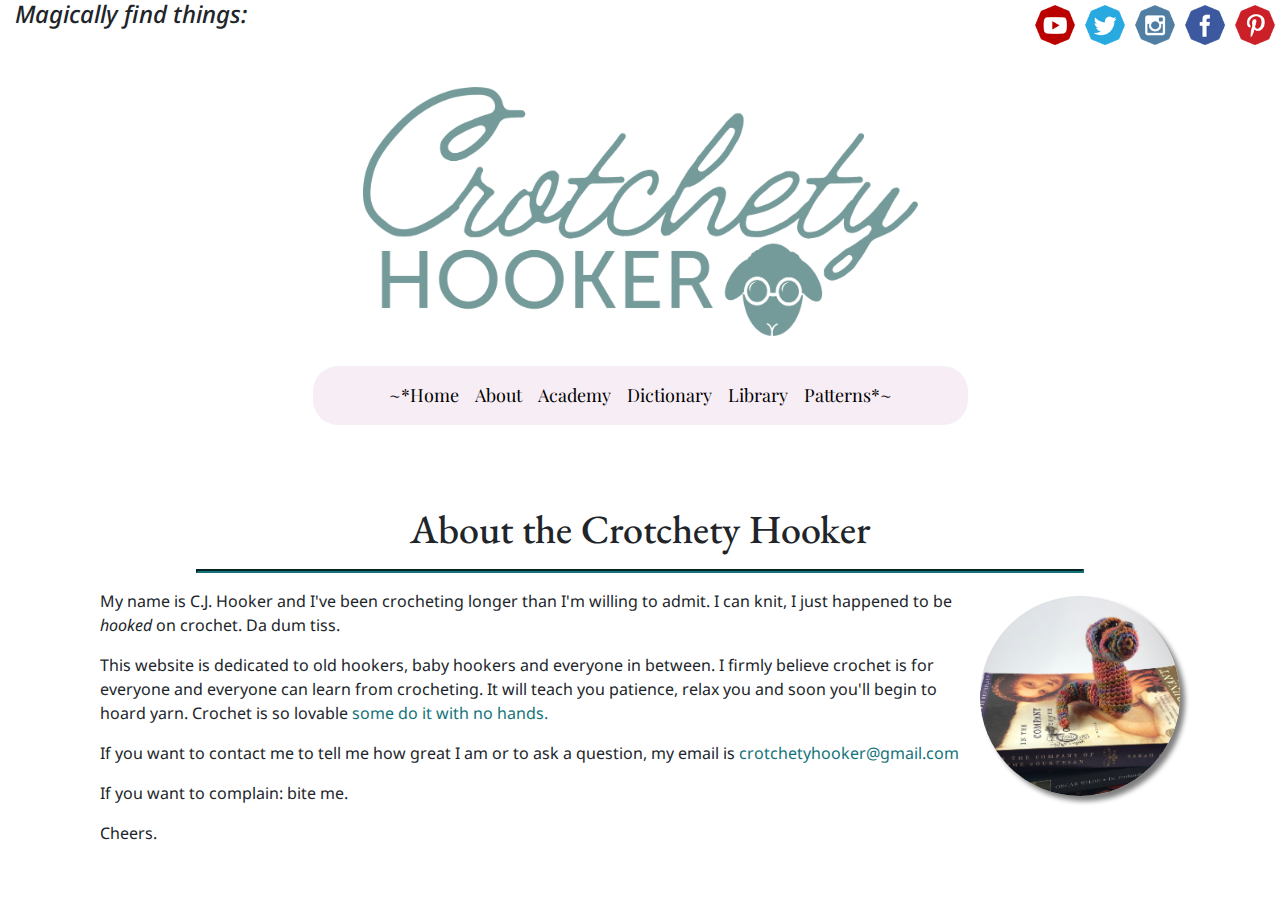
==== about.html @ 9876dec4 "Update about.html" ====
<!DOCTYPE html>
<html lang="en">

<head>
  <!-- Required meta tags -->
  <meta charset="utf-8">
  <meta content="width=device-width, initial-scale=1, shrink-to-fit=no" name="viewport">
  <!-- CSS references -->
  <link href="https://stackpath.bootstrapcdn.com/bootstrap/4.1.1/css/bootstrap.min.css" rel="stylesheet">
  <link href="stylesheet.css" rel="stylesheet">
  <!-- Google Fonts -->
  <link href="https://fonts.googleapis.com/css?family=Noto+Sans" rel="stylesheet">
  <link href="https://fonts.googleapis.com/css?family=Playfair+Display" rel="stylesheet">
  <link href="https://fonts.googleapis.com/css?family=EB+Garamond|Noto+Sans" rel="stylesheet">
  <title>Homepage</title>
  <link href="logo.png" rel="icon" type="image/png">
  <!--Google Analytics tracking-->
  <script async src="https://www.googletagmanager.com/gtag/js?id=UA-120977745-1">
  </script>
  <script>
    window.dataLayer = window.dataLayer || [];

    function gtag() {
      dataLayer.push(arguments);
    }
    gtag('js', new Date());

    gtag('config', 'UA-120977745-1');
  </script>

  <script src="https://ajax.googleapis.com/ajax/libs/jquery/3.3.1/jquery.min.js"></script>
</head>

<body>
  <!-- Header- Top Nav/Social Icons, Search and Mobile Ad -->
   <header>
	    <div id="nav-placeholder">
	    </div>
	  </header>
  <!-- Begin body grid -->
  <div class="container">
    <div class="col-sm-12">
      <center>
        <h1>About the Crotchety Hooker</h1>
        <p>
          <p>
      </center>
      <hr>
      <p>
        <p>
          <img src="worm.jpg" class="image" itemprop="image" align="right" height="200px" width="200px" />
          <p>
            My name is C.J. Hooker and I've been crocheting longer than I'm willing to admit. I can knit, I just happened to be <i>hooked</i> on crochet. Da dum tiss.
            <p>
              This website is dedicated to old hookers, baby hookers and everyone in between. I firmly believe crochet is for everyone and everyone can learn from crocheting. It will teach you patience, relax you and soon you'll begin to hoard yarn. Crochet is so lovable
              <a href="https://www.youtube.com/watch?v=tZH7WSM4bNY">some do it with no hands.</a>
              <p>
                If you want to contact me to tell me how great I am or to ask a question, my email is <a href="mailto:crotchetyhooker@gmail.com?Subject=Hello%20I%20have%20a%20question" target="_top">crotchetyhooker@gmail.com</a>
                <p>
                  If you want to complain: bite me.
                  <p>
                    Cheers.
    </div>
  </div>
  <!--end main article-->

  </div>
  </div>
  <!-- Footer Elements -->
  </p>
   <footer>
	    <div id=“footer-placeholder">
	    </div>
	  </footer>
  <!-- Javascript-->
  <script src="https://cdnjs.cloudflare.com/ajax/libs/popper.js/1.14.3/umd/popper.min.js">
  </script>
  <script src="https://stackpath.bootstrapcdn.com/bootstrap/4.1.1/js/bootstrap.min.js">
  </script>
  <script>
    $(function() {
      $("#nav-placeholder").load("header.html");
    });
  </script>
                                              <script>
	    $(function() {
	      $(“#footer-placeholder").load("footer.html");
	    });
	  </script>

</body>

</html>
---- stylesheet.css ----
/* Full Page Styling */

p {
  font-family: 'Noto Sans', sans-serif;
}

h1 {
  font-family: 'EB Garamond', serif;
}

h4 {
  font-family: 'Noto Sans', sans-serif;
}

a {
  color: #14737a;
}

/* Social Icons Styling */

.column {
  float: right;
  width: 50px;
  height: 50px;
  padding: 5px;
}

.column2 {
  width: 50px;
  height: 50px;
  padding: 5px;
  display: inline-block;
}

.row2::after {
  content: "";
  clear: both;
  display: table;
}

/* Google Search Bar Styling*/

#searchContainer {
  float: right;
  display: inline-block;
  width: 29%;
}

#search {
  display: inline-block;
}

.scontainer {
  display: flex;
  align-items: center;
  padding-left: 15px;
  padding-bottom: 50px;
}

/* Top NavBar Styling*/

.navbar-custom {
  background-color: #f7edf5;
  border-radius: 25px;
  font-size: 18px;
  width: 50%;
  text-align: center;
  margin: 0 auto;
  font-family: 'Playfair Display', serif;
}

@media only screen and (min-width: 1025px) {
  .navbar-custom {
    margin-bottom: 80px;
    margin-top: 30px;
  }
}

/* change the brand and text color */

.navbar-custom .navbar-brand, .navbar-custom .navbar-text {
  color: black;
}

/* change the link color */

.navbar-custom .navbar-nav .nav-link {
  color: black;
}

/* change the color of active or hovered links */

.nav-item.active .nav-link, .navbar-custom .nav-item:hover .nav-link {
  color: #14737a;
  text-decoration: underline;
}

.nav-item.visited {
  color: #14737a;
}

.custom-toggler.navbar-toggler {
  border-color: rgb(0, 0, 0);
}

.custom-toggler .navbar-toggler-icon {
  background-image: url("data:image/svg+xml;charset=utf8,%3Csvg viewBox='0 0 32 32' xmlns='http://www.w3.org/2000/svg'%3E%3Cpath stroke='rgba(0,0,0, 0.7)' stroke-width='2' stroke-linecap='round' stroke-miterlimit='10' d='M4 8h24M4 16h24M4 24h24'/%3E%3C/svg%3E");
}

/* Useful Empty Div */

.empty {
  height: 5%;
}

/* Leftnav styling */

.leftnav {
  background-color: white;
  margin-top: 50px;
}

.nav li a {
  color: black;
}

.nav li a:hover {
  background-color: #555;
  color: white;
}

.flex-sm-column {
  position: fixed;
}

/* Main Article Styling*/

.mainarticlebg {
  background: white;
}

/* General Shadow Image Styling*/

.image {
  border-radius: 50%;
  box-shadow: 5px 5px 5px grey;
  margin: 7px auto;
}

.section::after {
  content: "";
  clear: both;
  display: table;
}

.rightimage {
  float: right;
}

.leftimage {
  float: left;
}

th, td {
  padding: 10px;
}

hr {
  display: block;
  margin-top: 1em;
  margin-bottom: 1em;
  margin-left: 6em;
  margin-right: 6em;
  border-style: inset;
  border-width: 2px;
  border-color: #14737a;
}

.questions {
  text-align: center;
  margin-top: 40px;
}

/* Google Ads on Right Styling*/

.rightadbg {
  background: white;
}

/* Footer Content Styling*/

.footer {
  background-color: #f7edf5;
  font-size: 14px;
  width: 90%;
  left: 0;
  margin: 0 auto;
  margin-top: 100px;
  padding: 10px;
  overflow: hidden;
}

.footer a:link {
  color: #14737a;
}

/* visited link */

.footer a:visited {
  color: #14737a;
}

.button {
  background-color: #59c6af;
  border: none;
  color: black;
  padding: 5px 20px;
  text-align: center;
  text-decoration: none;
  display: inline-block;
  font-size: 15px;
}

/*Close body tag. Main color hex: 14737a */
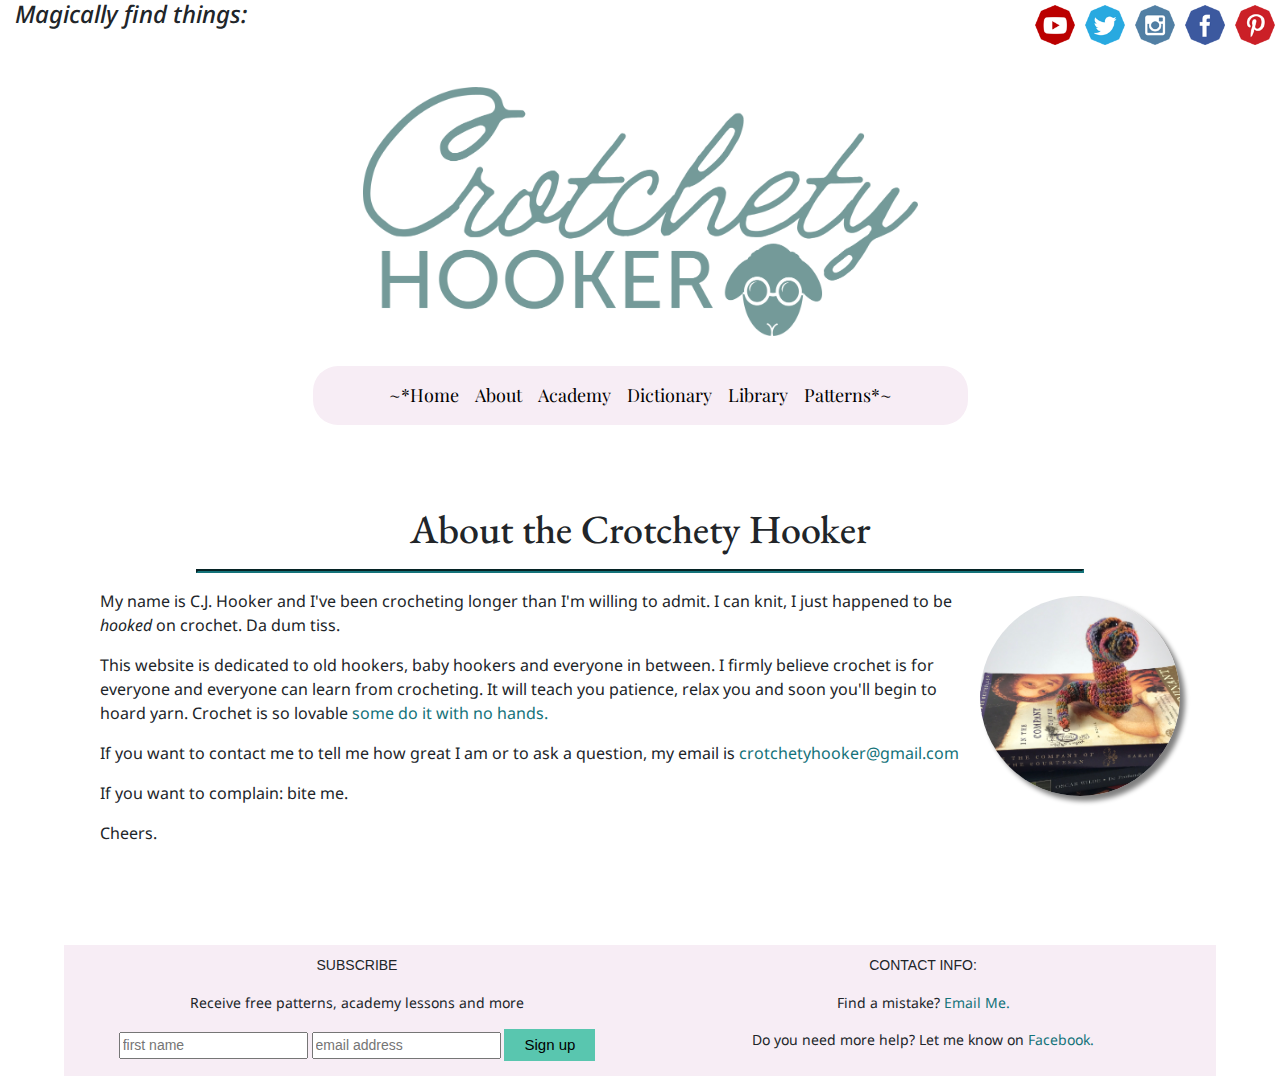
==== commit 36888923: "Update about.html" ====
--- a/about.html
+++ b/about.html
@@ -1,3 +1,4 @@
+
 <!DOCTYPE html>
 <html lang="en">
 
@@ -64,14 +65,13 @@
   </div>
   <!--end main article-->
 
-  </div>
-  </div>
   <!-- Footer Elements -->
   </p>
-   <footer>
-	    <div id=“footer-placeholder">
-	    </div>
-	  </footer>
+  <footer>
+ 	    <div id="footer-placeholder">
+ 	    </div>
+ 	  </footer>
+
   <!-- Javascript-->
   <script src="https://cdnjs.cloudflare.com/ajax/libs/popper.js/1.14.3/umd/popper.min.js">
   </script>
@@ -82,9 +82,9 @@
       $("#nav-placeholder").load("header.html");
     });
   </script>
-                                              <script>
+    <script>
 	    $(function() {
-	      $(“#footer-placeholder").load("footer.html");
+	      $("#footer-placeholder").load("footer.html");
 	    });
 	  </script>
 
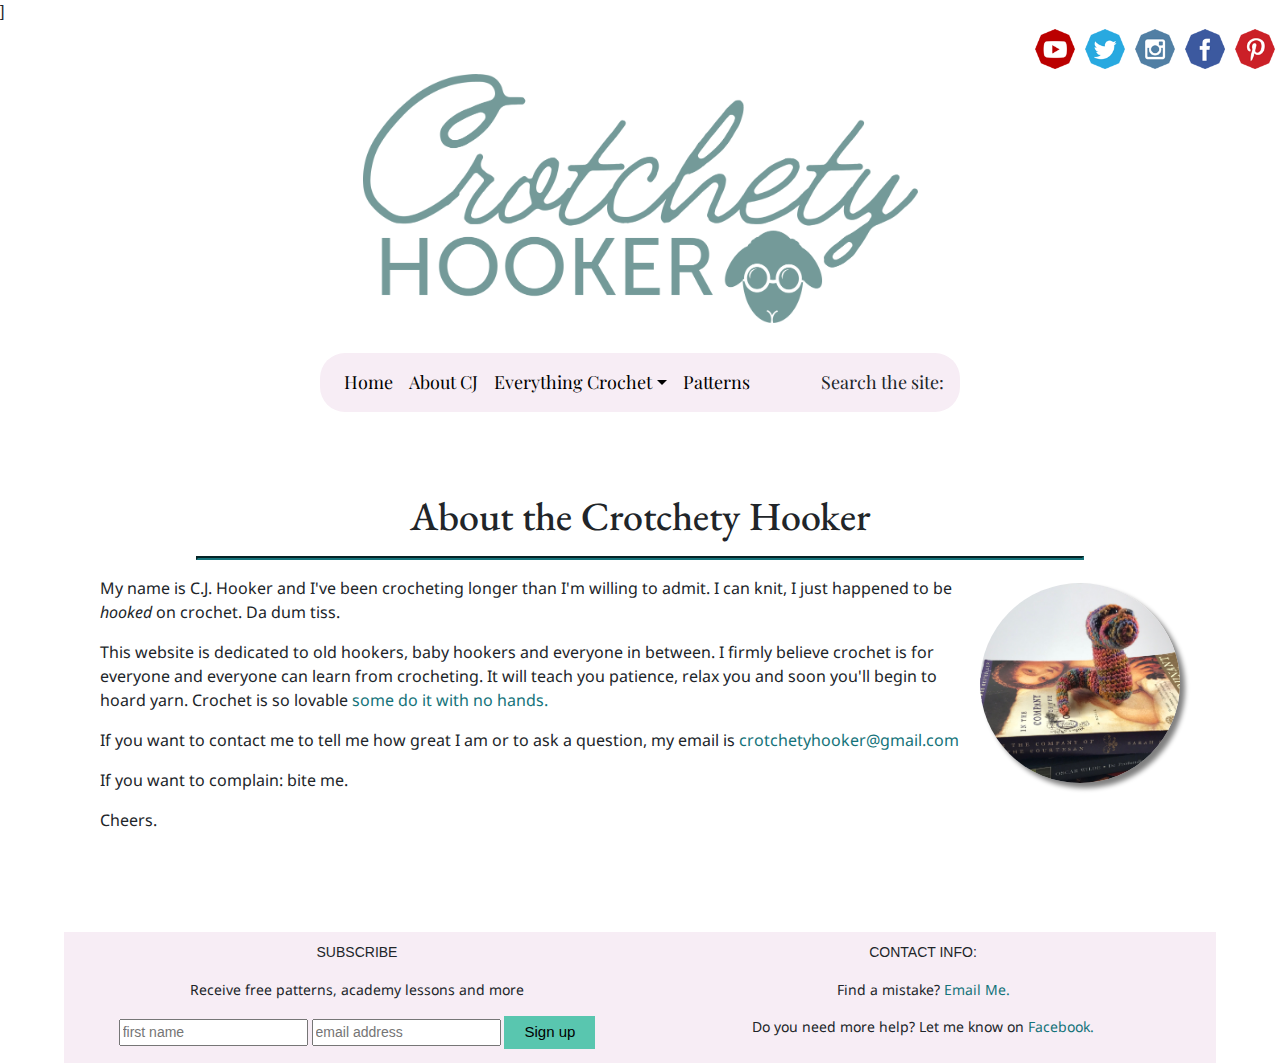
==== commit 7ce9d9e9: "final1" ====
--- a/about.html
+++ b/about.html
@@ -1,20 +1,23 @@
-
 <!DOCTYPE html>
 <html lang="en">
 
 <head>
+
   <!-- Required meta tags -->
   <meta charset="utf-8">
   <meta content="width=device-width, initial-scale=1, shrink-to-fit=no" name="viewport">
+
   <!-- CSS references -->
   <link href="https://stackpath.bootstrapcdn.com/bootstrap/4.1.1/css/bootstrap.min.css" rel="stylesheet">
   <link href="stylesheet.css" rel="stylesheet">
+
   <!-- Google Fonts -->
   <link href="https://fonts.googleapis.com/css?family=Noto+Sans" rel="stylesheet">
   <link href="https://fonts.googleapis.com/css?family=Playfair+Display" rel="stylesheet">
   <link href="https://fonts.googleapis.com/css?family=EB+Garamond|Noto+Sans" rel="stylesheet">
-  <title>Homepage</title>
+  <title>Crotchety Hooker</title>
   <link href="logo.png" rel="icon" type="image/png">
+
   <!--Google Analytics tracking-->
   <script async src="https://www.googletagmanager.com/gtag/js?id=UA-120977745-1">
   </script>
@@ -28,16 +31,14 @@
 
     gtag('config', 'UA-120977745-1');
   </script>
-
-  <script src="https://ajax.googleapis.com/ajax/libs/jquery/3.3.1/jquery.min.js"></script>
 </head>
 
 <body>
+
   <!-- Header- Top Nav/Social Icons, Search and Mobile Ad -->
-   <header>
-	    <div id="nav-placeholder">
-	    </div>
-	  </header>
+  <div id="nav-placeholder">
+  </div>
+
   <!-- Begin body grid -->
   <div class="container">
     <div class="col-sm-12">
@@ -68,26 +69,24 @@
   <!-- Footer Elements -->
   </p>
   <footer>
- 	    <div id="footer-placeholder">
- 	    </div>
- 	  </footer>
+    <div id="footer-placeholder">
+    </div>
 
-  <!-- Javascript-->
-  <script src="https://cdnjs.cloudflare.com/ajax/libs/popper.js/1.14.3/umd/popper.min.js">
-  </script>
-  <script src="https://stackpath.bootstrapcdn.com/bootstrap/4.1.1/js/bootstrap.min.js">
-  </script>
-  <script>
-    $(function() {
-      $("#nav-placeholder").load("header.html");
-    });
-  </script>
+
+    <!-- Javascript-->
+    <script src="https://cdnjs.cloudflare.com/ajax/libs/popper.js/1.14.3/umd/popper.min.js"></script>
+    <script src="https://stackpath.bootstrapcdn.com/bootstrap/4.1.1/js/bootstrap.min.js"></script>
+    <script src="https://ajax.googleapis.com/ajax/libs/jquery/3.3.1/jquery.min.js"></script>
     <script>
-	    $(function() {
-	      $("#footer-placeholder").load("footer.html");
-	    });
-	  </script>
-
+      $(function() {
+        $("#nav-placeholder").load("header.html");
+      });
+    </script>
+    <script>
+      $(function() {
+        $("#footer-placeholder").load("footer.html");
+      });
+    </script>
 </body>
 
 </html>
--- a/stylesheet.css
+++ b/stylesheet.css
@@ -10,6 +10,7 @@
 
 h4 {
   font-family: 'Noto Sans', sans-serif;
+  font-size: 18px;
 }
 
 a {
@@ -17,6 +18,11 @@
 }
 
 /* Social Icons Styling */
+
+.logo {
+  width: 50%;
+  height: 50%;
+}
 
 .column {
   float: right;
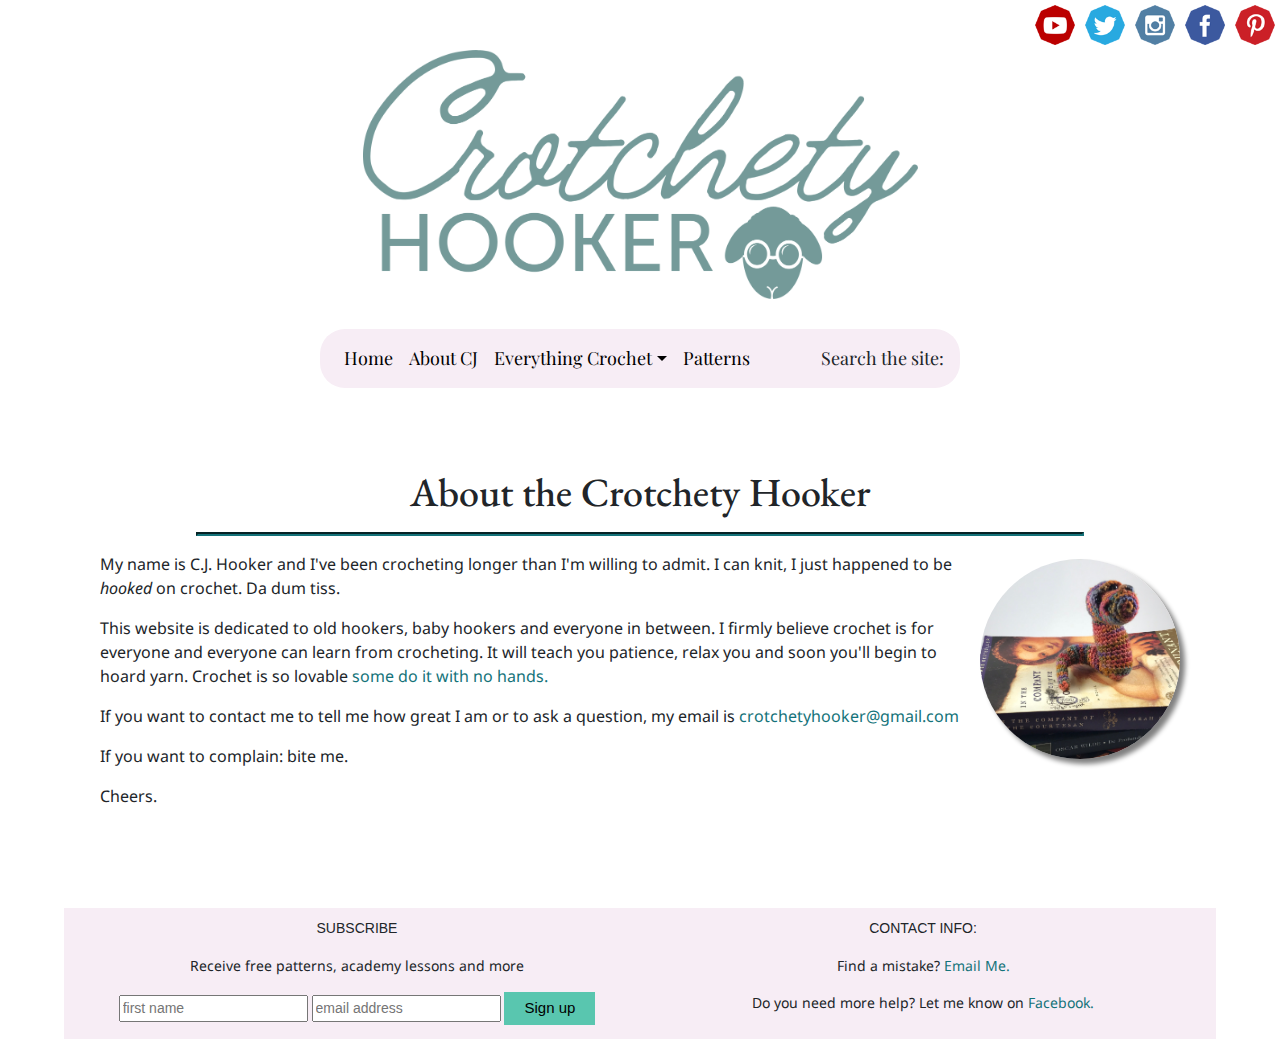
==== commit 1c51cc85: "swapped scripts" ====
--- a/about.html
+++ b/about.html
@@ -74,9 +74,10 @@
 
 
     <!-- Javascript-->
-    <script src="https://cdnjs.cloudflare.com/ajax/libs/popper.js/1.14.3/umd/popper.min.js"></script>
-    <script src="https://stackpath.bootstrapcdn.com/bootstrap/4.1.1/js/bootstrap.min.js"></script>
     <script src="https://ajax.googleapis.com/ajax/libs/jquery/3.3.1/jquery.min.js"></script>
+  <script src="https://cdnjs.cloudflare.com/ajax/libs/popper.js/1.14.3/umd/popper.min.js"></script>
+  <script src="https://stackpath.bootstrapcdn.com/bootstrap/4.1.1/js/bootstrap.min.js"></script>
+  
     <script>
       $(function() {
         $("#nav-placeholder").load("header.html");
--- a/stylesheet.css
+++ b/stylesheet.css
@@ -22,6 +22,11 @@
 .logo {
   width: 50%;
   height: 50%;
+}
+
+.logo>img {
+  width: 100%;
+  height: 100%
 }
 
 .column {
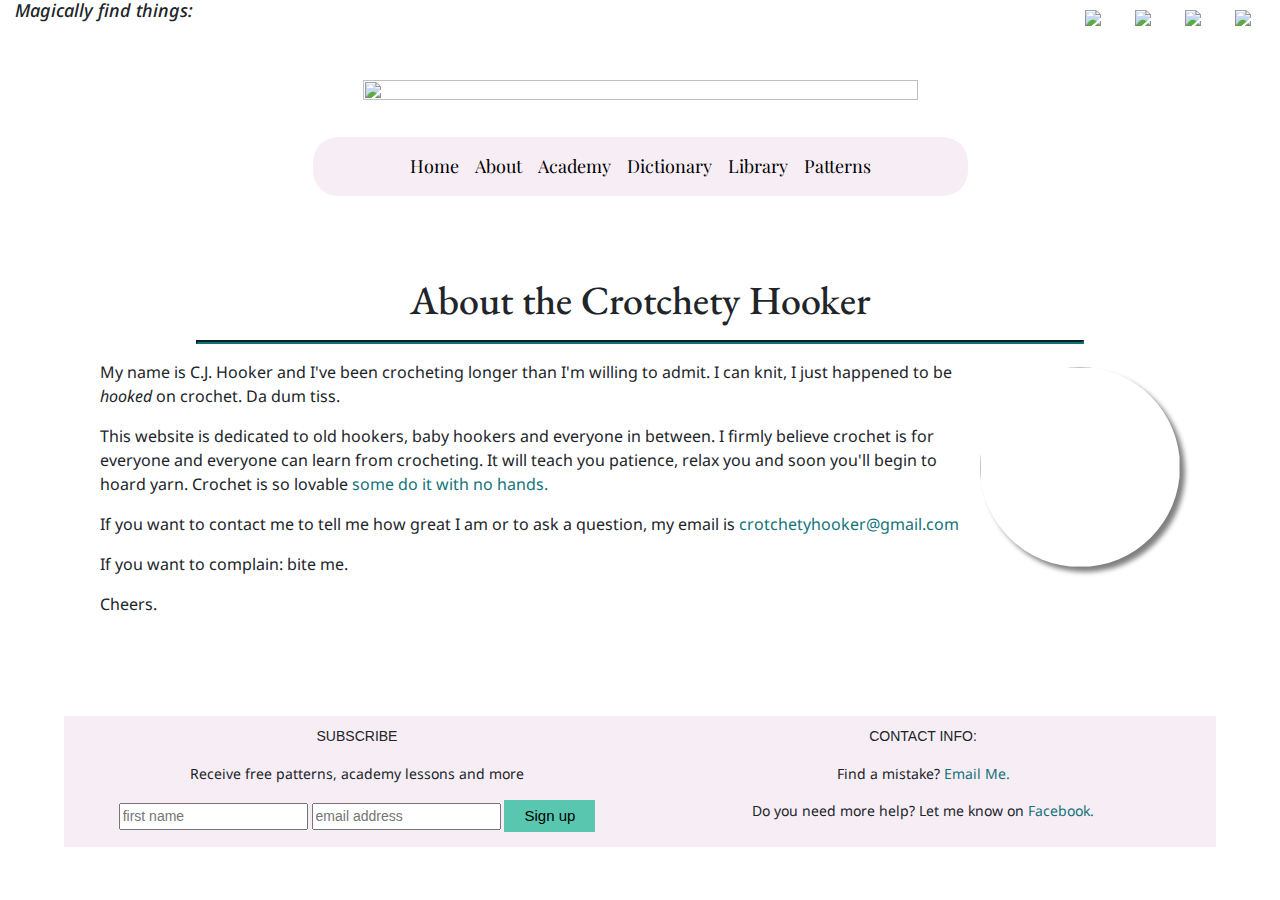
==== commit c2ae98fa: "updated image" ====
--- a/about.html
+++ b/about.html
@@ -50,7 +50,7 @@
       <hr>
       <p>
         <p>
-          <img src="worm.jpg" class="image" itemprop="image" align="right" height="200px" width="200px" />
+          <img src="https://i.imgur.com/RirIr4q.jpg" class="image" itemprop="image" align="right" height="200px" width="200px" />
           <p>
             My name is C.J. Hooker and I've been crocheting longer than I'm willing to admit. I can knit, I just happened to be <i>hooked</i> on crochet. Da dum tiss.
             <p>
--- a/stylesheet.css
+++ b/stylesheet.css
@@ -6,6 +6,10 @@
 
 h1 {
   font-family: 'EB Garamond', serif;
+}
+
+h2 {
+  font-size: 18px;
 }
 
 h4 {
@@ -127,8 +131,14 @@
 /* Leftnav styling */
 
 .leftnav {
-  background-color: white;
   margin-top: 50px;
+}
+
+div.sticky {
+  position: -webkit-sticky;
+  position: sticky;
+  top: 0;
+  padding: 5px;
 }
 
 .nav li a {
@@ -138,10 +148,6 @@
 .nav li a:hover {
   background-color: #555;
   color: white;
-}
-
-.flex-sm-column {
-  position: fixed;
 }
 
 /* Main Article Styling*/
